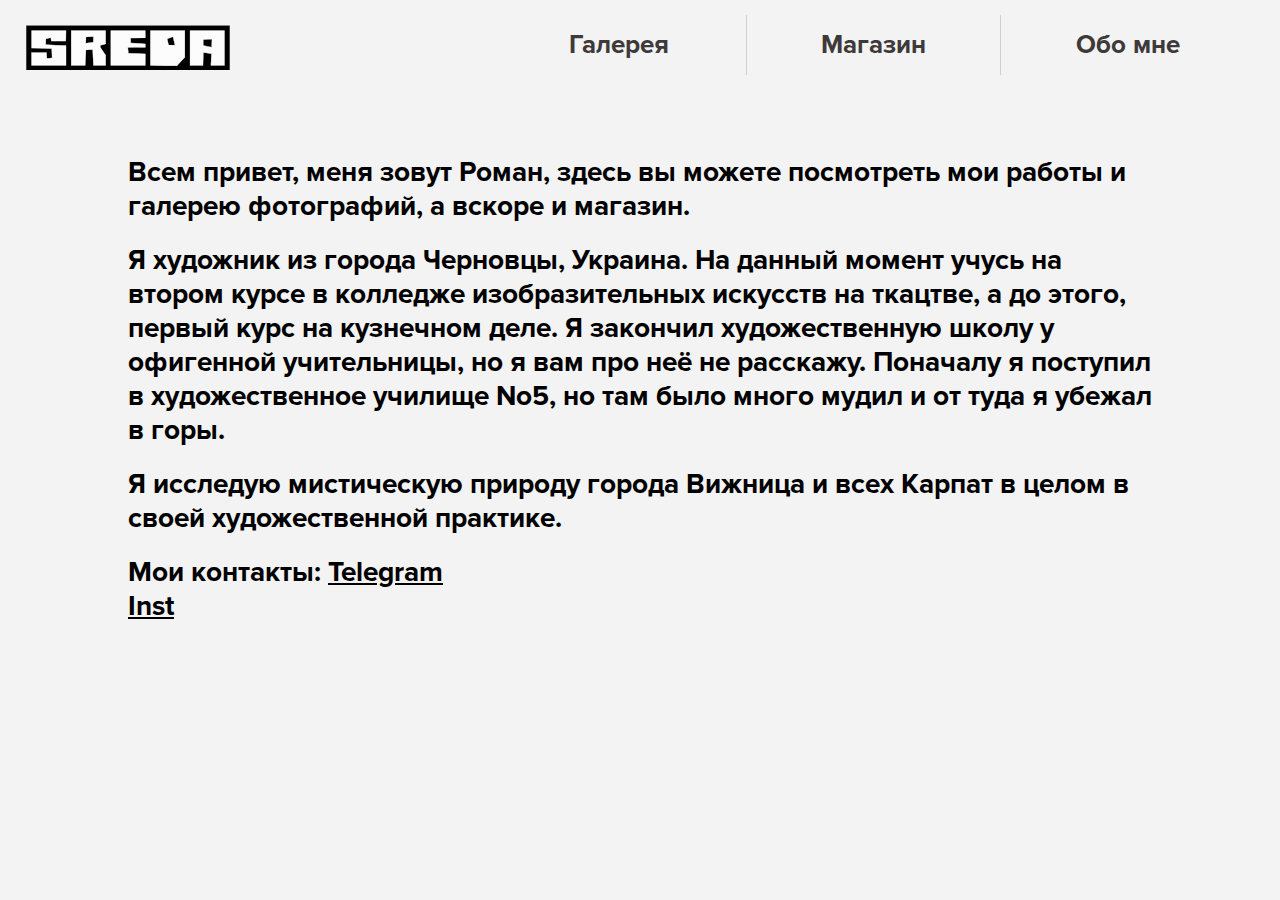
==== about.html @ 7493a519 "FinV1" ====
<!DOCTYPE html>
<html lang="en">

<head>
	<meta charset="UTF-8">
	<meta name="viewport" content="width=device-width, user-scalable=no, initial-scale=1.0, maximum-scale=1.0, minimum-scale=1.0">
	<title>SREDA art.</title>
	<link rel="stylesheet" href="style.css">
	<link rel="stylesheet" href="JS-gallery/jquery.fancybox.min.css">
</head>

<body>
	<header>
		<div class="h-mainBlock">
			<div class="h-logoBlock">
				<a href="index.html" class="h-LogoA"><img src="img/Logo.svg" alt="Logo" class="h-logo"></a>
			</div>
			<div class="h-menuBlock">
				<ul class="h-menu">
					<li class="menuLi"><a href="index.html" class="h-menuLiA">Галерея</a></li>
					<li class="menuLi"><a href="shop.html" class="h-menuLiA">Магазин</a></li>
					<li class="menuLi"><a href="about.html" class="h-menuLiA">Обо мне</a></li>
				</ul>
			</div>
		</div>
		<div class="h-mainBlockP">
			<div class="h-logoBlock">
				<a href="index.html" class="h-LogoA"><img src="img/Logo.svg" alt="Logo" class="h-logo"></a>
			</div>
			<div class="menuButton noReady">
				<div class="menuButtonClick">
					<div class="menuButtonLine1"></div>
					<div class="menuButtonLine2"></div>
					<div class="menuButtonLine3"></div>
				</div>
			</div>
			<div class="menuFilter"></div>
			<div class="phoneMenu">
				<p class="pMenuLogo">SRD art.</p>
				<ul class="pMenuUl">
					<li class="pMenuLi"><a href="index.html" class="pMenuA">Галерея</a></li>
					<li class="pMenuLi"><a href="shop.html" class="pMenuA">Магазин</a></li>
					<li class="pMenuLi"><a href="about.html" class="pMenuA">Обо мне</a></li>
				</ul>
			</div>
		</div>
	</header>
	<main>
		<div class="m-About">
			<p class="m-AboutP">
				Всем привет, меня зовут Pоман,
				здесь вы можете посмотреть мои работы и галерею фотографий, а вскоре и магазин.
			</p>
			<p class="m-AboutP">
				Я художник из города Черновцы, Украина. На данный момент учусь на втором курсе в колледже изобразительных искусств на ткацтве, а до этого, первый курс на кузнечном деле. Я закончил художественную школу у офигенной учительницы, но я вам про неë не расскажу. Поначалу я поступил в художественное училище No5, но там было много мудил и от туда я убежал в горы.
			</p>
			<p class="m-AboutP">
				Я исследую мистическую природу города Вижница и всех Карпат в целом в своей художественной практике.
			</p>
			<p class="m-AboutP">
				Мои контакты:
				<a class="m-AboutA" href="https://t.me/SRD111">Telegram</a>
				<br>
				<a class="m-AboutA"  href="https://instagram.com/s.r.d_artttttttt?igshid=h57hfy06355q
			">Inst
			</a></p>
		</div>
	</main>
</body>
<script src="JS-gallery/jquery-3.5.1.min.js"></script>
<script src="JS-gallery/jquery.fancybox.min.js"></script>
<script src="menu.js"></script>

</html>
---- style.css ----
* {
	margin: 0;
	padding: 0;
}

@font-face {
	font-family: Proxima;
	src: url("font/ProximaNovaBold.otf");
}

body {
	background-color: #f3f3f3;
}

/*
HEADER
*/

.h-mainBlock {
	margin: auto;
	height: 60px;
	display: flex;
	justify-content: space-between;
	padding-top: 15px;
	width: 96%;
}

.h-mainBlockP {
	display: none;
	margin: auto;
	height: 60px;
	justify-content: space-between;
	padding-top: 15px;
	width: 96%;
}

.h-menuBlock {
	width: 62%;
}

.h-logo {
	height: 45px;
	margin-top: 10px;
}

.h-menu {
	display: flex;
	list-style: none;
	width: 100%;
	justify-content: space-around;
	height: 100%
}

.menuLi {
	width: 33.3%;
	border-left: 1px #d2cece solid;
	transition: 0.4s;
}

.menuLi:hover {
	background-color: #d2cece;
	transition: 0.4s;
}

.menuLi:nth-child(1) {
	border-left: none;
}

.h-menuLiA {
	text-decoration: none;
	font-size: 26px;
	color: #3e3a3a;
	display: block;
	text-align: center;
	font-family: Proxima;
	transition: 0.4s;
	padding-top: 14px;
	height: 100%;
}

.h-menuLiA:hover {
	color: black;
	transition: 0.4s;
}


/*


Phone MENU


*/



.menuButton {
	max-width: 90px;
	cursor: pointer;
	box-sizing: border-box;
	padding-top: 20px;
}

.menuButtonClick {
	position: relative;
	height: 34px;
	width: 34px;
	z-index: 3;
}

.menuButtonLine1,
.menuButtonLine2,
.menuButtonLine3 {
	width: 33px;
	height: 4px;
	background-color: black;
	position: absolute;
	z-index: 3;
}

.menuButtonLine1 {
	top: 0px;
	transform: rotate(0deg);
	-webkit-transition: all 600ms;
	-moz-transition: all 600ms;
	-o-transition: all 600ms;
	transition: all 600ms;

}

.menuButtonLine1Act {
	-webkit-transition: all 600ms;
	-moz-transition: all 600ms;
	-o-transition: all 600ms;
	transition: all 600ms;
	top: 10px;
	transform: rotate(45deg);
	background-color: #f3f3f3;
}

.menuButtonLine2 {
	top: 10px;
	-webkit-transition: all 600ms;
	-moz-transition: all 600ms;
	-o-transition: all 600ms;
	transition: all 600ms;
}

.menuButtonLine2Act {
	transition: 0.5s;
	opacity: 0;
}

.menuButtonLine3 {
	top: 20px;
	transform: rotate(0deg);
	-webkit-transition: all 600ms;
	-moz-transition: all 600ms;
	-o-transition: all 600ms;
	transition: all 600ms;
}

.menuButtonLine3Act {
	-webkit-transition: all 600ms;
	-moz-transition: all 600ms;
	-o-transition: all 600ms;
	transition: all 600ms;
	top: 10px;
	transform: rotate(-45deg);
	background-color: #f3f3f3;
}

.phoneMenu {
	width: 300px;
	height: 100%;
	border-left: 2px solid #080808;
	background-color: #101010;
	position: fixed;
	z-index: 2;
	right: -302px;
	top: 0;
	-webkit-transition: all 400ms;
	-moz-transition: all 400ms;
	-o-transition: all 400ms;
	transition: all 400ms;
}

.phoneMenuAct {
	right: 0px;
	-webkit-transition: all 600ms;
	-moz-transition: all 600ms;
	-o-transition: all 600ms;
	transition: all 600ms;
}

.menuFilter {
	z-index: 1;
	position: fixed;
	top: 0;
	left: 0;
	bottom: 0;
	right: 0;
	background-color: black;
	opacity: 0.6;
	display: none;
}

.menuFilterAct {
	display: block;
}

.pMenuLogo {
	color: #f3f3f3;
	position: relative;
	top: 22px;
	left: 60px;
	font-size: 40px;
	font-family: Proxima;
}

.pMenuUl {
	list-style: none;
	margin-top: 50px;
	margin-left: 61px;
}

.pMenuLi {
	font-size: 33px;
	padding-top: 20px;
	Font-family: Proxima;
}

.pMenuA {
	text-decoration: none;
	color: #f3f3f3;
	transition: 0.3s
}

.pMenuA:hover {
	color: white;
	transition: 0.3s;
}





/*
MAIN
*/



.m-Gallery {
	display: flex;
	justify-content: space-evenly;
}

.m-GalleryBox {
	width: 47%;
	padding-top: 15px;
}

.m-ArtBox {
	margin: 20px auto 0;
	position: relative;
}

.m-Art {
	display: block;
	width: 100%;
	border: 2px solid #d2cece;
	transition: 0.4s;
	box-sizing: border-box;
}

.m-Art:hover {
	transition: 0.4s;
	scale: 1.02;
}

.ArtText1 {
	font-family: Proxima;
	color: black;
	text-align: center;
	font-size: 56px;
	position: relative;
	top: 30%;
	cursor: pointer;
}

.ArtText2 {
	font-family: Proxima;
	color: #f3f3f3;
	text-align: center;
	font-size: 48px;
	position: relative;
	top: 40%;
	cursor: pointer;
}

.ArtButton:hover {
	background-color: black;
	color: white;
	transition: 0.4s
}


/*


Gallery CONTENT

*/

.hide-box {
	display: none;
}

.gallery-Img {
	float: left;
	max-width: 50%;
}

.gallery-Text {
	float: right;
	padding-left: 30px;
	max-width: 500px;
	text-align: right;
}

.gallery-Text1 {
	font-size: 35px;
	font-family: Proxima;
	color: black;
}

.gallery-Text2 {
	font-size: 22px;
	font-family: Proxima;
	color: #595756f2;
	margin-top: 25px;
}




/*


FOOTER


*/

footer {
	margin-top: 40px;
	background-color: #101010;
	border-top: 2px solid #080808;
}

.fContent {
	height: 100%;
	width: 96%;
	margin: auto;
	display: flex;
	justify-content: space-between;
	padding-bottom: 14px;
}

.fLogo {
	height: 45px;
	margin-top: 17px;
}

.fAuthor1,
.fAuthor2 {
	font-size: 16px;
	font-family: Proxima;
	margin-top: 14px;
	color: #f3f3f3;
	transition: 0, 3s;
	text-decoration: none;
	display: block;
}

.fAuthor1:hover {
	transition: 0.3s;
	color: white;
}

.fAuthor2:hover {
	transition: 0.3s;
	color: white;
}


/*



SHOP



*/

.m-Shop {
	padding-top: 200px;
	padding-bottom: 400px;
}

.m-ShopP {
	padding: 9px;
	margin: auto;
	font-size: 48px;
	max-width: 400px;
	font-family: Proxima;
}





/*


ABOUT


*/


.m-About {
	max-width: 80%;
	margin: auto;
	padding-top: 80px;
	padding-bottom: 80px;

}

.m-AboutP {
	margin-bottom: 20px;
	font-family: Proxima;
	font-size: 28px;
}

.m-AboutA {
	color: black;
	
}


@media all and (max-width: 1100px) {
	.gallery-Img {
		float: none;
		max-width: 100%;
	}

	.gallery-Text {
		float: none;
		padding-left: 0;
		padding-top: 25px;
		text-align: left;
	}

	.ArtText1 {
		top: 20%;
	}

	.ArtText2 {
		top: 25%;
	}

	.ArtButton {
		width: 180px;
		top: 20%;
	}

	.m-Gallery {
		display: block;
	}

	.m-GalleryBox {
		width: 95%;
		margin: auto;
	}

	.h-mainBlock {
		display: none;
	}

	.h-mainBlockP {
		display: flex;
	}

	.fLogo {
		height: 35px;
		margin-top: 24px;
	}

	.m-Shop {
		padding-bottom: 200px;
	}

}
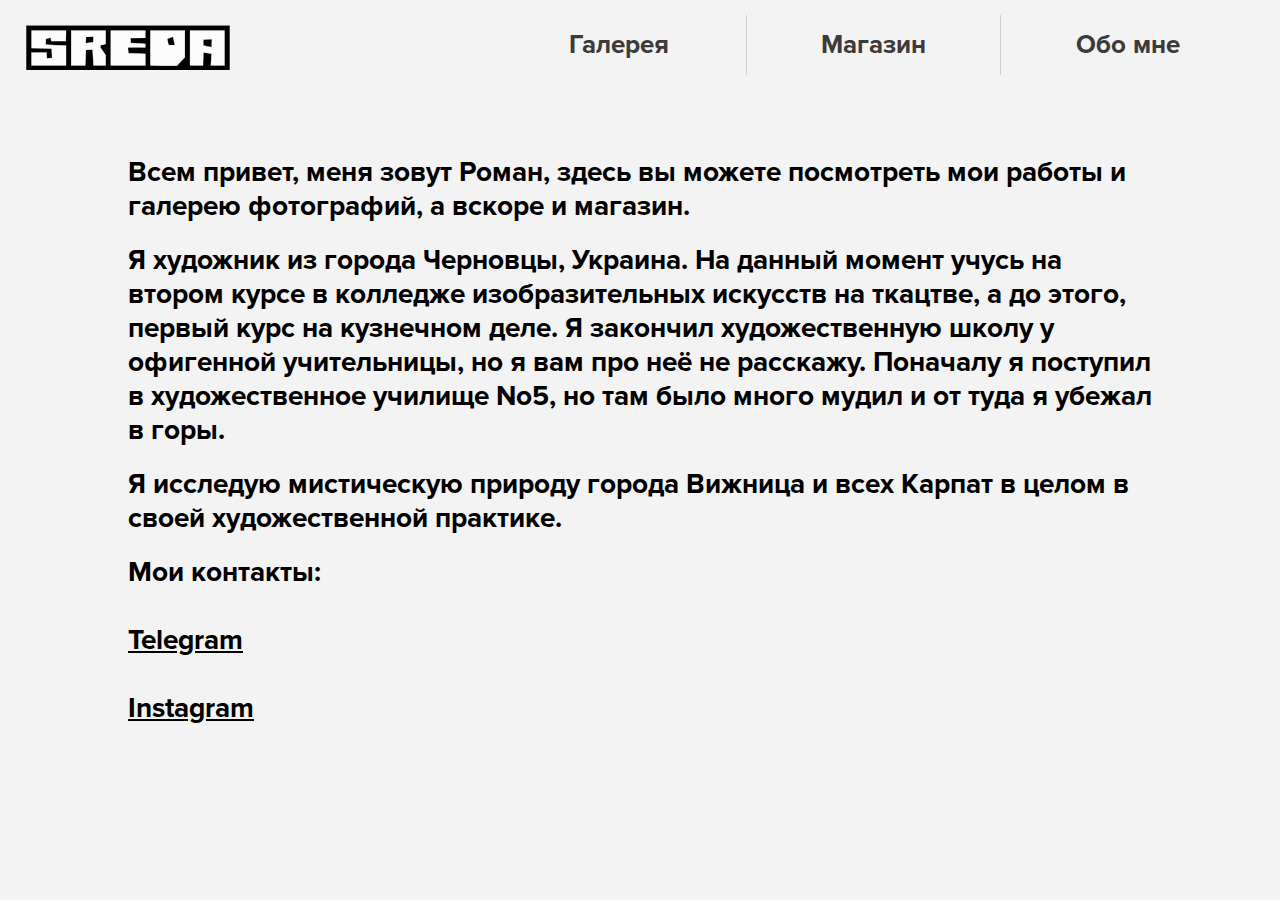
==== commit 577d36f4: "FinV1.01" ====
--- a/about.html
+++ b/about.html
@@ -59,10 +59,13 @@
 			</p>
 			<p class="m-AboutP">
 				Мои контакты:
+				<br>
+				<br>
 				<a class="m-AboutA" href="https://t.me/SRD111">Telegram</a>
 				<br>
+				<br>
 				<a class="m-AboutA"  href="https://instagram.com/s.r.d_artttttttt?igshid=h57hfy06355q
-			">Inst
+			">Instagram
 			</a></p>
 		</div>
 	</main>
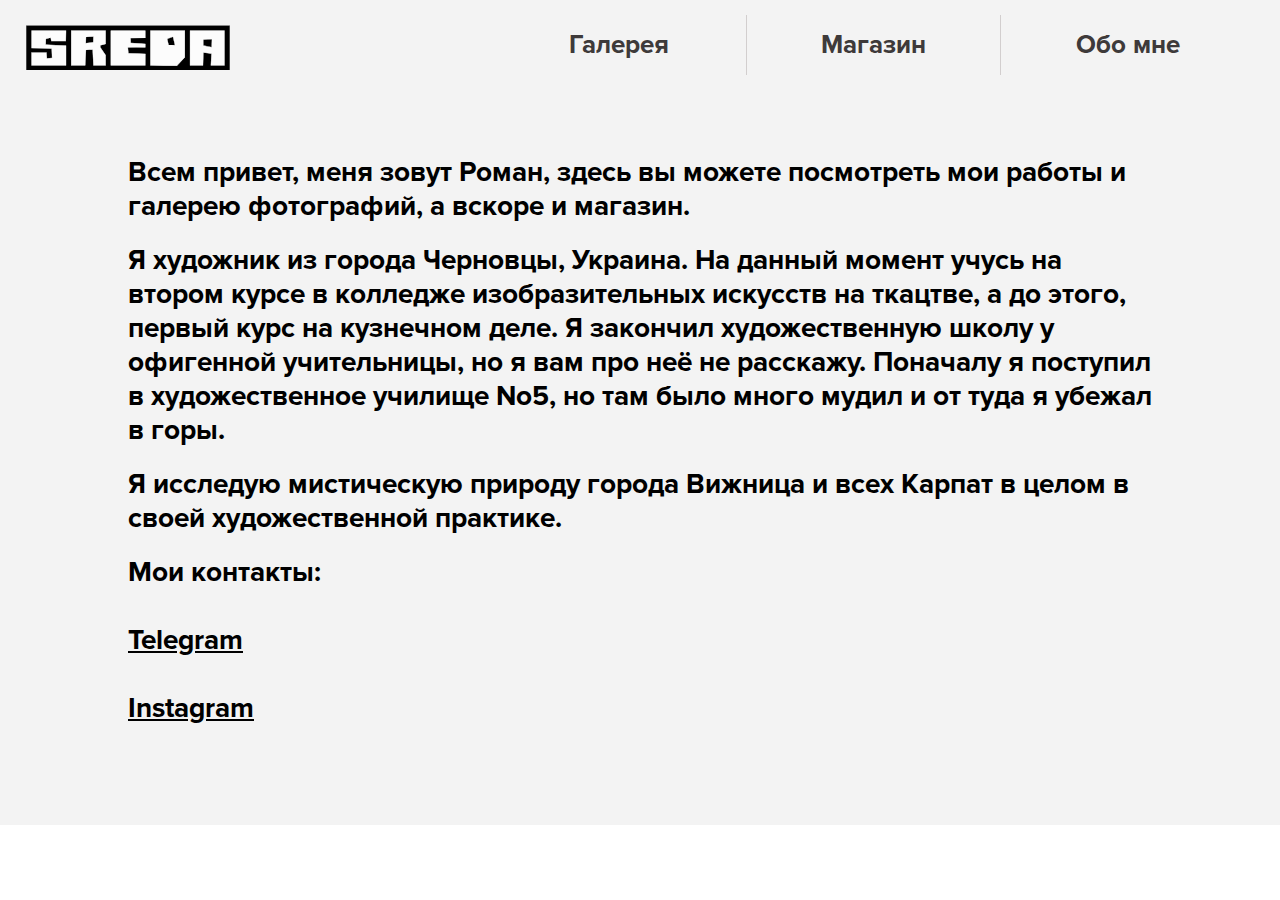
==== commit 90f8af18: "ForPadla" ====
--- a/about.html
+++ b/about.html
@@ -5,73 +5,81 @@
 	<meta charset="UTF-8">
 	<meta name="viewport" content="width=device-width, user-scalable=no, initial-scale=1.0, maximum-scale=1.0, minimum-scale=1.0">
 	<title>SREDA art.</title>
+	<link rel="shortcut icon" href="img/mLogo.svg" type="image/svg">
 	<link rel="stylesheet" href="style.css">
 	<link rel="stylesheet" href="JS-gallery/jquery.fancybox.min.css">
 </head>
 
-<body>
-	<header>
-		<div class="h-mainBlock">
-			<div class="h-logoBlock">
-				<a href="index.html" class="h-LogoA"><img src="img/Logo.svg" alt="Logo" class="h-logo"></a>
-			</div>
-			<div class="h-menuBlock">
-				<ul class="h-menu">
-					<li class="menuLi"><a href="index.html" class="h-menuLiA">Галерея</a></li>
-					<li class="menuLi"><a href="shop.html" class="h-menuLiA">Магазин</a></li>
-					<li class="menuLi"><a href="about.html" class="h-menuLiA">Обо мне</a></li>
-				</ul>
-			</div>
-		</div>
-		<div class="h-mainBlockP">
-			<div class="h-logoBlock">
-				<a href="index.html" class="h-LogoA"><img src="img/Logo.svg" alt="Logo" class="h-logo"></a>
-			</div>
-			<div class="menuButton noReady">
-				<div class="menuButtonClick">
-					<div class="menuButtonLine1"></div>
-					<div class="menuButtonLine2"></div>
-					<div class="menuButtonLine3"></div>
+<body id="body">
+	<div class="allCont">
+		<header>
+			<div class="h-mainBlock">
+				<div class="h-logoBlock">
+					<a href="index.html" class="h-LogoA"><img src="img/Logo.svg" alt="Logo" class="h-logo"></a>
+				</div>
+				<div class="h-menuBlock">
+					<ul class="h-menu">
+						<li class="menuLi"><a href="index.html" class="h-menuLiA">Галерея</a></li>
+						<li class="menuLi"><a href="shop.html" class="h-menuLiA">Магазин</a></li>
+						<li class="menuLi"><a href="about.html" class="h-menuLiA">Обо мне</a></li>
+					</ul>
 				</div>
 			</div>
-			<div class="menuFilter"></div>
-			<div class="phoneMenu">
-				<p class="pMenuLogo">SRD art.</p>
-				<ul class="pMenuUl">
-					<li class="pMenuLi"><a href="index.html" class="pMenuA">Галерея</a></li>
-					<li class="pMenuLi"><a href="shop.html" class="pMenuA">Магазин</a></li>
-					<li class="pMenuLi"><a href="about.html" class="pMenuA">Обо мне</a></li>
-				</ul>
+			<div class="h-mainBlockP">
+				<div class="h-logoBlock">
+					<a href="index.html" class="h-LogoA"><img src="img/Logo.svg" alt="Logo" class="h-logo"></a>
+				</div>
+				<div class="menuButton noReady">
+					<div class="menuButtonClick">
+						<div class="menuButtonLine1"></div>
+						<div class="menuButtonLine2"></div>
+						<div class="menuButtonLine3"></div>
+					</div>
+				</div>
+				<div class="menuFilter"></div>
+				<div class="phoneMenu">
+					<p class="pMenuLogo">SRD art.</p>
+					<ul class="pMenuUl">
+						<li class="pMenuLi"><a href="index.html" class="pMenuA">Галерея</a></li>
+						<li class="pMenuLi"><a href="shop.html" class="pMenuA">Магазин</a></li>
+						<li class="pMenuLi"><a href="about.html" class="pMenuA">Обо мне</a></li>
+					</ul>
+				</div>
 			</div>
+		</header>
+		<main>
+			<div class="m-About">
+				<p class="m-AboutP">
+					Всем привет, меня зовут Pоман,
+					здесь вы можете посмотреть мои работы и галерею фотографий, а вскоре и магазин.
+				</p>
+				<p class="m-AboutP">
+					Я художник из города Черновцы, Украина. На данный момент учусь на втором курсе в колледже изобразительных искусств на ткацтве, а до этого, первый курс на кузнечном деле. Я закончил художественную школу у офигенной учительницы, но я вам про неë не расскажу. Поначалу я поступил в художественное училище No5, но там было много мудил и от туда я убежал в горы.
+				</p>
+				<p class="m-AboutP">
+					Я исследую мистическую природу города Вижница и всех Карпат в целом в своей художественной практике.
+				</p>
+				<p class="m-AboutP">
+					Мои контакты:
+					<br>
+					<br>
+					<a class="m-AboutA" href="https://t.me/SRD111">Telegram</a>
+					<br>
+					<br>
+					<a class="m-AboutA" href="https://instagram.com/s.r.d_artttttttt?igshid=h57hfy06355q
+			">Instagram
+					</a></p>
+			</div>
+		</main>
+
+		<div id="preloader" class="preloader">
+			<img src="img/Logo.svg" alt="LogoPreloader" class="logoPreload">
 		</div>
-	</header>
-	<main>
-		<div class="m-About">
-			<p class="m-AboutP">
-				Всем привет, меня зовут Pоман,
-				здесь вы можете посмотреть мои работы и галерею фотографий, а вскоре и магазин.
-			</p>
-			<p class="m-AboutP">
-				Я художник из города Черновцы, Украина. На данный момент учусь на втором курсе в колледже изобразительных искусств на ткацтве, а до этого, первый курс на кузнечном деле. Я закончил художественную школу у офигенной учительницы, но я вам про неë не расскажу. Поначалу я поступил в художественное училище No5, но там было много мудил и от туда я убежал в горы.
-			</p>
-			<p class="m-AboutP">
-				Я исследую мистическую природу города Вижница и всех Карпат в целом в своей художественной практике.
-			</p>
-			<p class="m-AboutP">
-				Мои контакты:
-				<br>
-				<br>
-				<a class="m-AboutA" href="https://t.me/SRD111">Telegram</a>
-				<br>
-				<br>
-				<a class="m-AboutA"  href="https://instagram.com/s.r.d_artttttttt?igshid=h57hfy06355q
-			">Instagram
-			</a></p>
-		</div>
-	</main>
+	</div>
 </body>
 <script src="JS-gallery/jquery-3.5.1.min.js"></script>
 <script src="JS-gallery/jquery.fancybox.min.js"></script>
 <script src="menu.js"></script>
+<script src="preloader.js"></script>
 
 </html>
--- a/style.css
+++ b/style.css
@@ -9,7 +9,11 @@
 }
 
 body {
-	background-color: #f3f3f3;
+	overflow: hidden;
+}
+
+.allCont {
+	background-color: #f3f3f3 !important;
 }
 
 /*
@@ -447,8 +451,49 @@
 
 .m-AboutA {
 	color: black;
-	
-}
+
+}
+
+/*
+
+
+PRELOADER
+
+
+*/
+
+.preloader {
+	position: fixed;
+	top: 0;
+	bottom: 0;
+	left: 0;
+	right: 0;
+	background: #f3f3f3;
+	display: flex;
+	justify-content: center;
+	align-items: center;
+	z-index: 5;
+}
+
+.logoPreload {
+	height: 50px;
+	animation: load 2s infinite;
+	scale: 1;
+
+}
+
+@keyframes load {
+
+	0%,
+	100% {
+		scale: 1;
+	}
+
+	50% {
+		scale: 1.4;
+	}
+}
+
 
 
 @media all and (max-width: 1100px) {
@@ -503,4 +548,7 @@
 		padding-bottom: 200px;
 	}
 
-}
+	.logoPreload {
+		height: 35px;
+	}
+}
